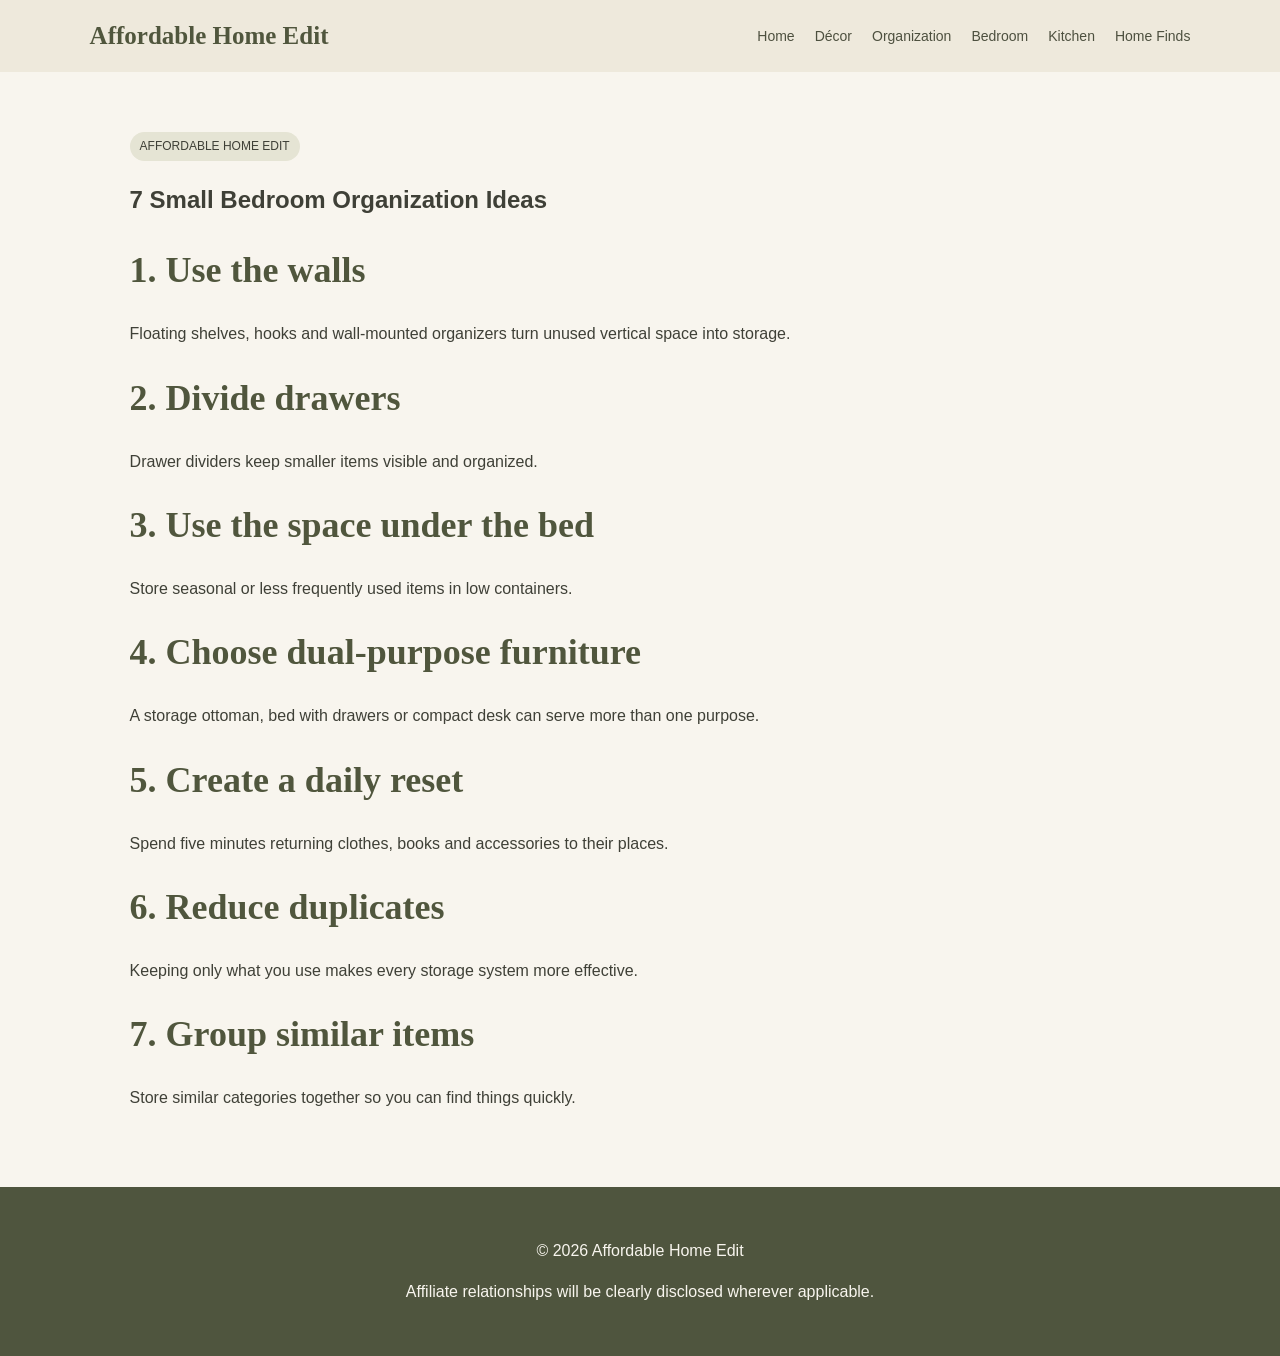
==== bedroom-organization.html @ b5f94e14 "Add files via upload" ====
<!doctype html><html><head><meta charset="utf-8"><meta name="viewport" content="width=device-width,initial-scale=1"><title>7 Small Bedroom Organization Ideas | Affordable Home Edit</title><link rel="stylesheet" href="style.css"></head><body><header><div class="logo">Affordable Home Edit</div><nav><a href="index.html">Home</a><a href="index.html#decor">Décor</a><a href="index.html#organization">Organization</a><a href="index.html#bedroom">Bedroom</a><a href="index.html#kitchen">Kitchen</a><a href="index.html#finds">Home Finds</a></nav></header><section><span class="tag">AFFORDABLE HOME EDIT</span><h1>7 Small Bedroom Organization Ideas</h1><h2>1. Use the walls</h2><p>Floating shelves, hooks and wall-mounted organizers turn unused vertical space into storage.</p><h2>2. Divide drawers</h2><p>Drawer dividers keep smaller items visible and organized.</p><h2>3. Use the space under the bed</h2><p>Store seasonal or less frequently used items in low containers.</p><h2>4. Choose dual-purpose furniture</h2><p>A storage ottoman, bed with drawers or compact desk can serve more than one purpose.</p><h2>5. Create a daily reset</h2><p>Spend five minutes returning clothes, books and accessories to their places.</p><h2>6. Reduce duplicates</h2><p>Keeping only what you use makes every storage system more effective.</p><h2>7. Group similar items</h2><p>Store similar categories together so you can find things quickly.</p></section><footer><p>© 2026 Affordable Home Edit</p><p>Affiliate relationships will be clearly disclosed wherever applicable.</p></footer></body></html>
---- style.css ----
*{box-sizing:border-box}body{margin:0;font-family:Arial,Helvetica,sans-serif;color:#3f4037;background:#f8f5ee;line-height:1.6}header{background:#eee9dc;padding:22px 7%;display:flex;justify-content:space-between;align-items:center;position:sticky;top:0;z-index:5}.logo{font:700 25px Georgia,serif;color:#50563d}nav a{margin-left:20px;text-decoration:none;color:#4d503f;font-size:14px}.hero{padding:90px 7%;background:linear-gradient(120deg,#eee8da,#faf8f2)}.hero h1{font:700 58px Georgia,serif;line-height:1.05;max-width:760px;margin:18px 0;color:#454936}.hero p{max-width:650px;font-size:19px}.btn{display:inline-block;margin-top:16px;background:#6d7651;color:white;padding:12px 20px;border-radius:24px;text-decoration:none}section{padding:60px 7%;max-width:1200px;margin:auto}h2{font:700 36px Georgia,serif;color:#50563d}.grid{display:grid;grid-template-columns:repeat(3,1fr);gap:22px}.card{background:white;border-radius:16px;padding:25px;box-shadow:0 4px 18px rgba(60,60,40,.07)}.card h3{font:700 21px Georgia,serif;color:#555c40}.card a{color:#66704b;text-decoration:none;font-weight:700}.tag{display:inline-block;background:#e5e4d4;padding:5px 10px;border-radius:20px;font-size:12px}footer{background:#4f553e;color:#f8f5ee;padding:35px 7%;text-align:center}@media(max-width:800px){header{display:block}nav{margin-top:12px}nav a{margin:0 12px 0 0}.hero h1{font-size:42px}.grid{grid-template-columns:1fr}}
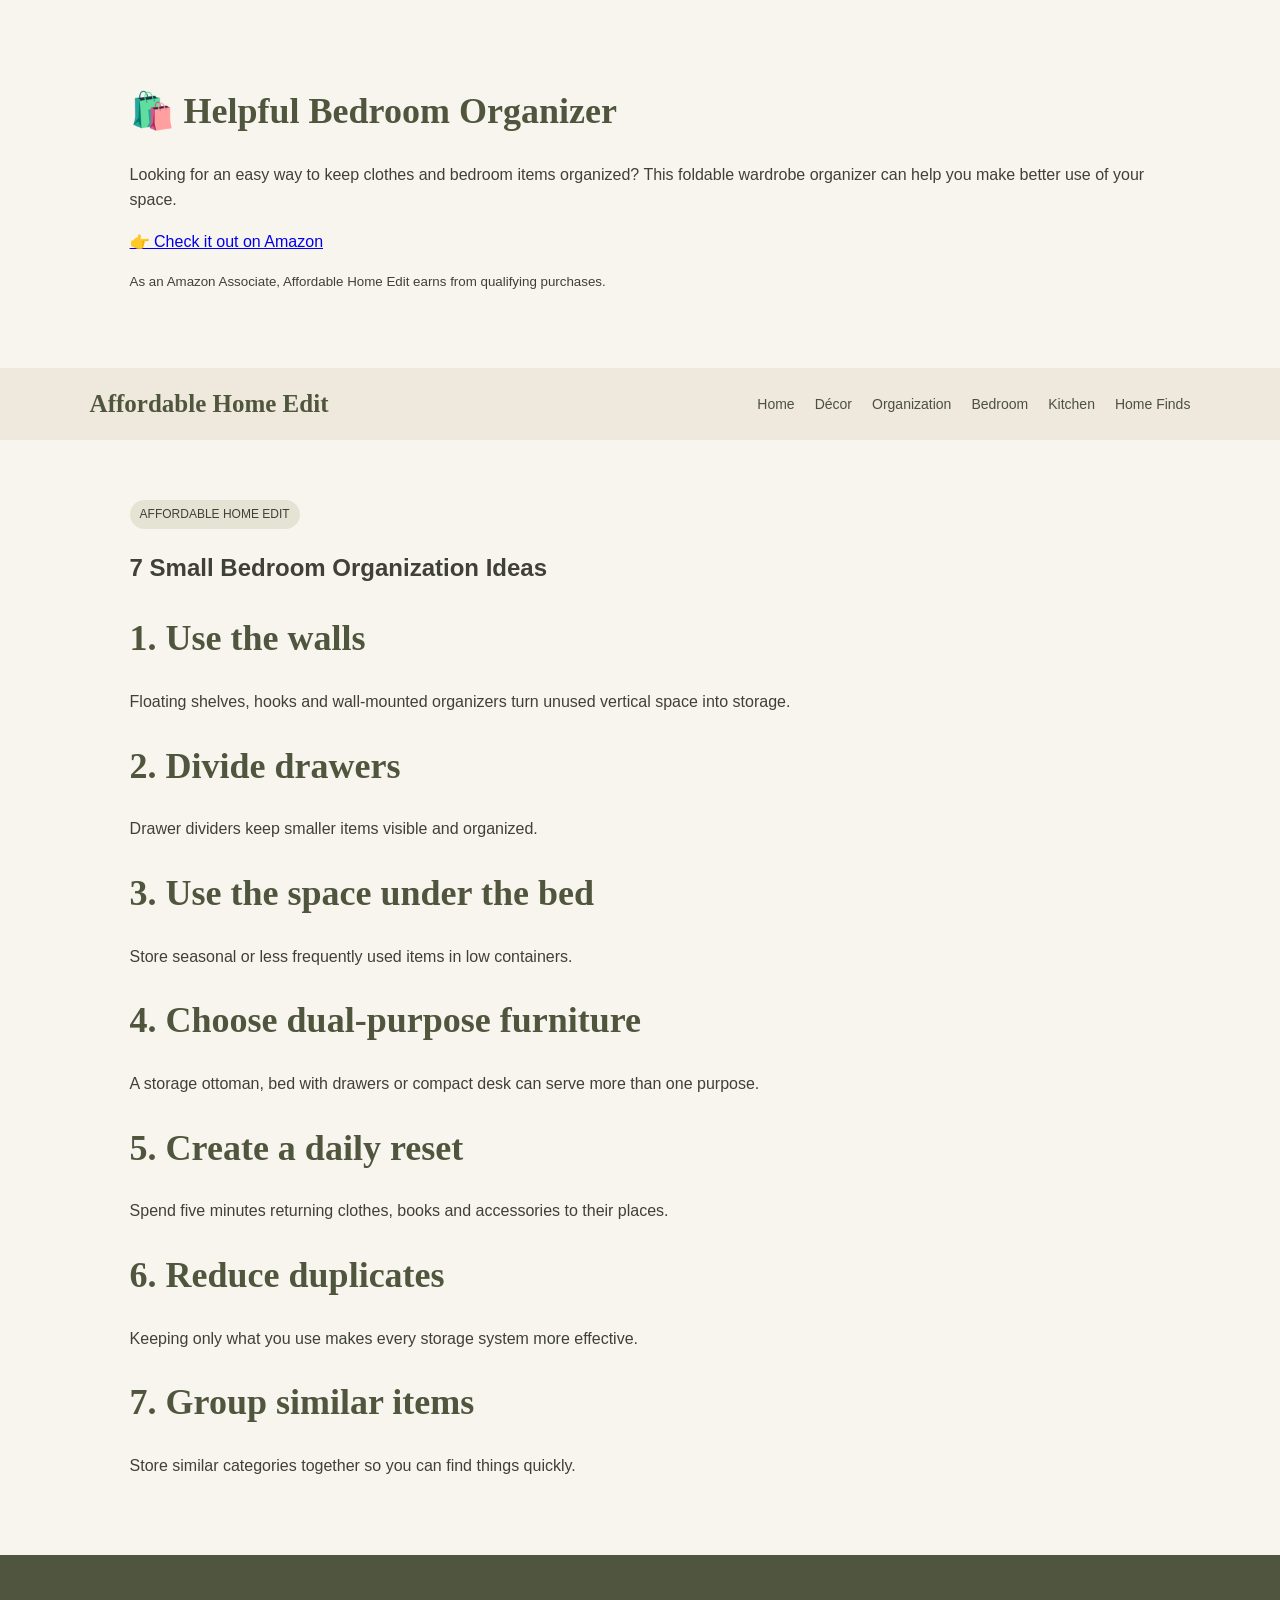
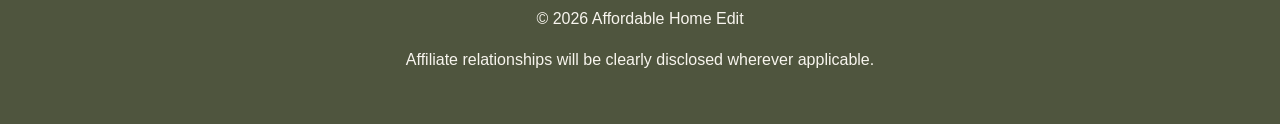
==== commit 472fad0e: "Add product recommendation section for bedroom organizer Added a section for a helpful bedroom organ" ====
--- a/bedroom-organization.html
+++ b/bedroom-organization.html
@@ -1 +1,6 @@
-<!doctype html><html><head><meta charset="utf-8"><meta name="viewport" content="width=device-width,initial-scale=1"><title>7 Small Bedroom Organization Ideas | Affordable Home Edit</title><link rel="stylesheet" href="style.css"></head><body><header><div class="logo">Affordable Home Edit</div><nav><a href="index.html">Home</a><a href="index.html#decor">Décor</a><a href="index.html#organization">Organization</a><a href="index.html#bedroom">Bedroom</a><a href="index.html#kitchen">Kitchen</a><a href="index.html#finds">Home Finds</a></nav></header><section><span class="tag">AFFORDABLE HOME EDIT</span><h1>7 Small Bedroom Organization Ideas</h1><h2>1. Use the walls</h2><p>Floating shelves, hooks and wall-mounted organizers turn unused vertical space into storage.</p><h2>2. Divide drawers</h2><p>Drawer dividers keep smaller items visible and organized.</p><h2>3. Use the space under the bed</h2><p>Store seasonal or less frequently used items in low containers.</p><h2>4. Choose dual-purpose furniture</h2><p>A storage ottoman, bed with drawers or compact desk can serve more than one purpose.</p><h2>5. Create a daily reset</h2><p>Spend five minutes returning clothes, books and accessories to their places.</p><h2>6. Reduce duplicates</h2><p>Keeping only what you use makes every storage system more effective.</p><h2>7. Group similar items</h2><p>Store similar categories together so you can find things quickly.</p></section><footer><p>© 2026 Affordable Home Edit</p><p>Affiliate relationships will be clearly disclosed wherever applicable.</p></footer></body></html>+<section class="amazon-product">
+<h2>🛍️ Helpful Bedroom Organizer</h2>
+<p>Looking for an easy way to keep clothes and bedroom items organized? This foldable wardrobe organizer can help you make better use of your space.</p>
+<p><a href="https://link.amazon/A00ULJBnU" target="_blank" rel="nofollow sponsored">👉 Check it out on Amazon</a></p>
+<p><small>As an Amazon Associate, Affordable Home Edit earns from qualifying purchases.</small></p>
+</section><!doctype html><html><head><meta charset="utf-8"><meta name="viewport" content="width=device-width,initial-scale=1"><title>7 Small Bedroom Organization Ideas | Affordable Home Edit</title><link rel="stylesheet" href="style.css"></head><body><header><div class="logo">Affordable Home Edit</div><nav><a href="index.html">Home</a><a href="index.html#decor">Décor</a><a href="index.html#organization">Organization</a><a href="index.html#bedroom">Bedroom</a><a href="index.html#kitchen">Kitchen</a><a href="index.html#finds">Home Finds</a></nav></header><section><span class="tag">AFFORDABLE HOME EDIT</span><h1>7 Small Bedroom Organization Ideas</h1><h2>1. Use the walls</h2><p>Floating shelves, hooks and wall-mounted organizers turn unused vertical space into storage.</p><h2>2. Divide drawers</h2><p>Drawer dividers keep smaller items visible and organized.</p><h2>3. Use the space under the bed</h2><p>Store seasonal or less frequently used items in low containers.</p><h2>4. Choose dual-purpose furniture</h2><p>A storage ottoman, bed with drawers or compact desk can serve more than one purpose.</p><h2>5. Create a daily reset</h2><p>Spend five minutes returning clothes, books and accessories to their places.</p><h2>6. Reduce duplicates</h2><p>Keeping only what you use makes every storage system more effective.</p><h2>7. Group similar items</h2><p>Store similar categories together so you can find things quickly.</p></section><footer><p>© 2026 Affordable Home Edit</p><p>Affiliate relationships will be clearly disclosed wherever applicable.</p></footer></body></html>
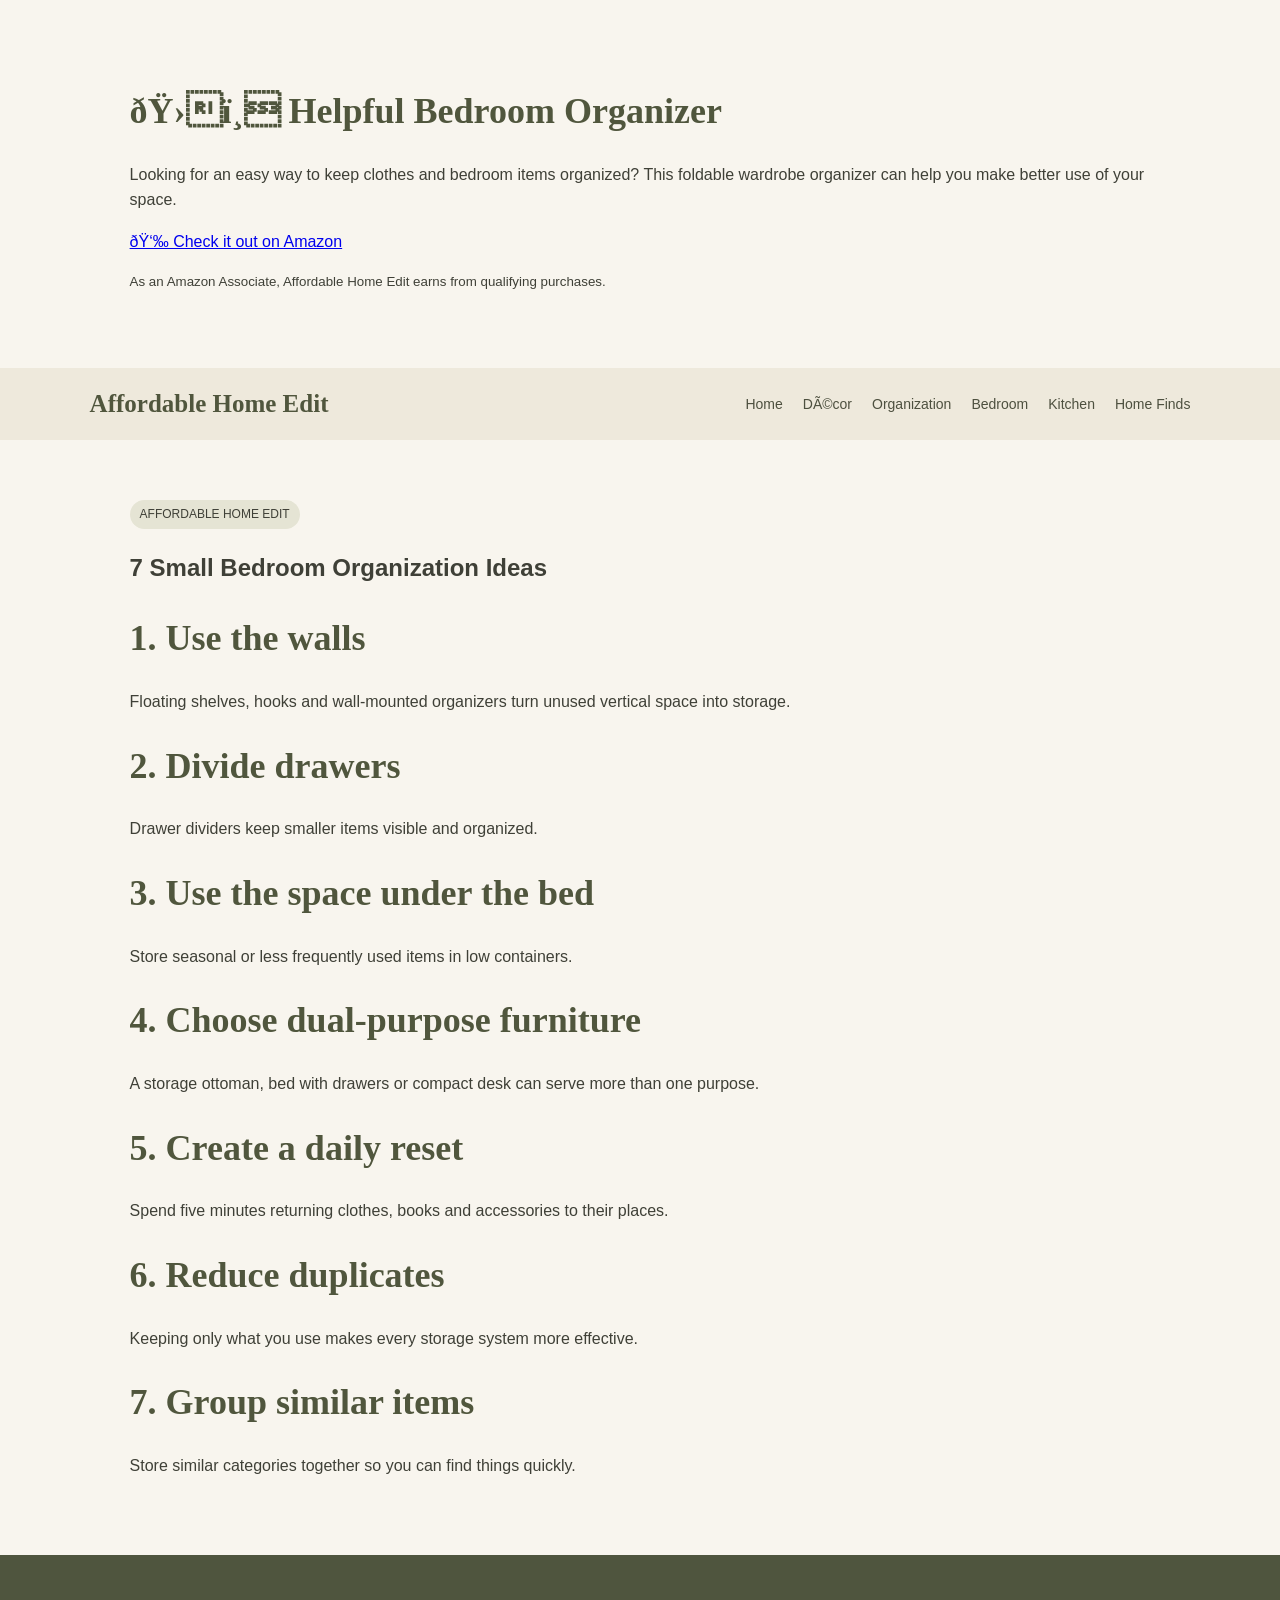
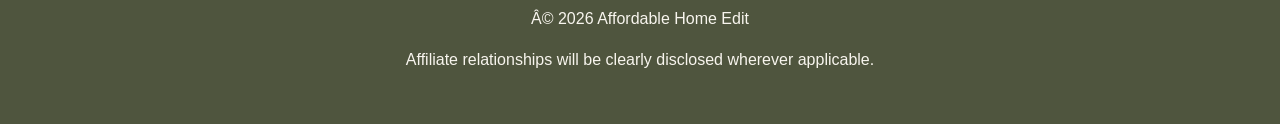
==== commit 70f93a60: "Update Amazon link for bedroom organizer" ====
--- a/bedroom-organization.html
+++ b/bedroom-organization.html
@@ -1,6 +1,6 @@
 <section class="amazon-product">
 <h2>🛍️ Helpful Bedroom Organizer</h2>
 <p>Looking for an easy way to keep clothes and bedroom items organized? This foldable wardrobe organizer can help you make better use of your space.</p>
-<p><a href="https://link.amazon/A00ULJBnU" target="_blank" rel="nofollow sponsored">👉 Check it out on Amazon</a></p>
+<p><a href="https://www.amazon.in/amazon-basics-Organizer-Wardrobe-Stackable/dp/B0DBLT8MCQ?crid=3TK7UDYFOYNA8&dib=eyJ2IjoiMSJ9.[base64].__CTnCkz1oKXrvZAG3tdzKjTzvxY0Bu9_kgAenIS-EE&dib_tag=se&keywords=bedroom%2Borganiser&qid=1788455556&sprefix=bedroom%2Borganise%2Caps%2C382&sr=8-2-spons&aref=6mFzUWY4K4&sp_csd=d2lkZ2V0TmFtZT1zcF9hdGY&th=1&linkCode=ll2&tag=affordabl0a60-21&linkId=d9dcf7042c85e3d42ea58ea516cd2ac9&ref_=as_li_ss_tl target="_blank" rel="nofollow sponsored">👉 Check it out on Amazon</a></p>
 <p><small>As an Amazon Associate, Affordable Home Edit earns from qualifying purchases.</small></p>
 </section><!doctype html><html><head><meta charset="utf-8"><meta name="viewport" content="width=device-width,initial-scale=1"><title>7 Small Bedroom Organization Ideas | Affordable Home Edit</title><link rel="stylesheet" href="style.css"></head><body><header><div class="logo">Affordable Home Edit</div><nav><a href="index.html">Home</a><a href="index.html#decor">Décor</a><a href="index.html#organization">Organization</a><a href="index.html#bedroom">Bedroom</a><a href="index.html#kitchen">Kitchen</a><a href="index.html#finds">Home Finds</a></nav></header><section><span class="tag">AFFORDABLE HOME EDIT</span><h1>7 Small Bedroom Organization Ideas</h1><h2>1. Use the walls</h2><p>Floating shelves, hooks and wall-mounted organizers turn unused vertical space into storage.</p><h2>2. Divide drawers</h2><p>Drawer dividers keep smaller items visible and organized.</p><h2>3. Use the space under the bed</h2><p>Store seasonal or less frequently used items in low containers.</p><h2>4. Choose dual-purpose furniture</h2><p>A storage ottoman, bed with drawers or compact desk can serve more than one purpose.</p><h2>5. Create a daily reset</h2><p>Spend five minutes returning clothes, books and accessories to their places.</p><h2>6. Reduce duplicates</h2><p>Keeping only what you use makes every storage system more effective.</p><h2>7. Group similar items</h2><p>Store similar categories together so you can find things quickly.</p></section><footer><p>© 2026 Affordable Home Edit</p><p>Affiliate relationships will be clearly disclosed wherever applicable.</p></footer></body></html>
